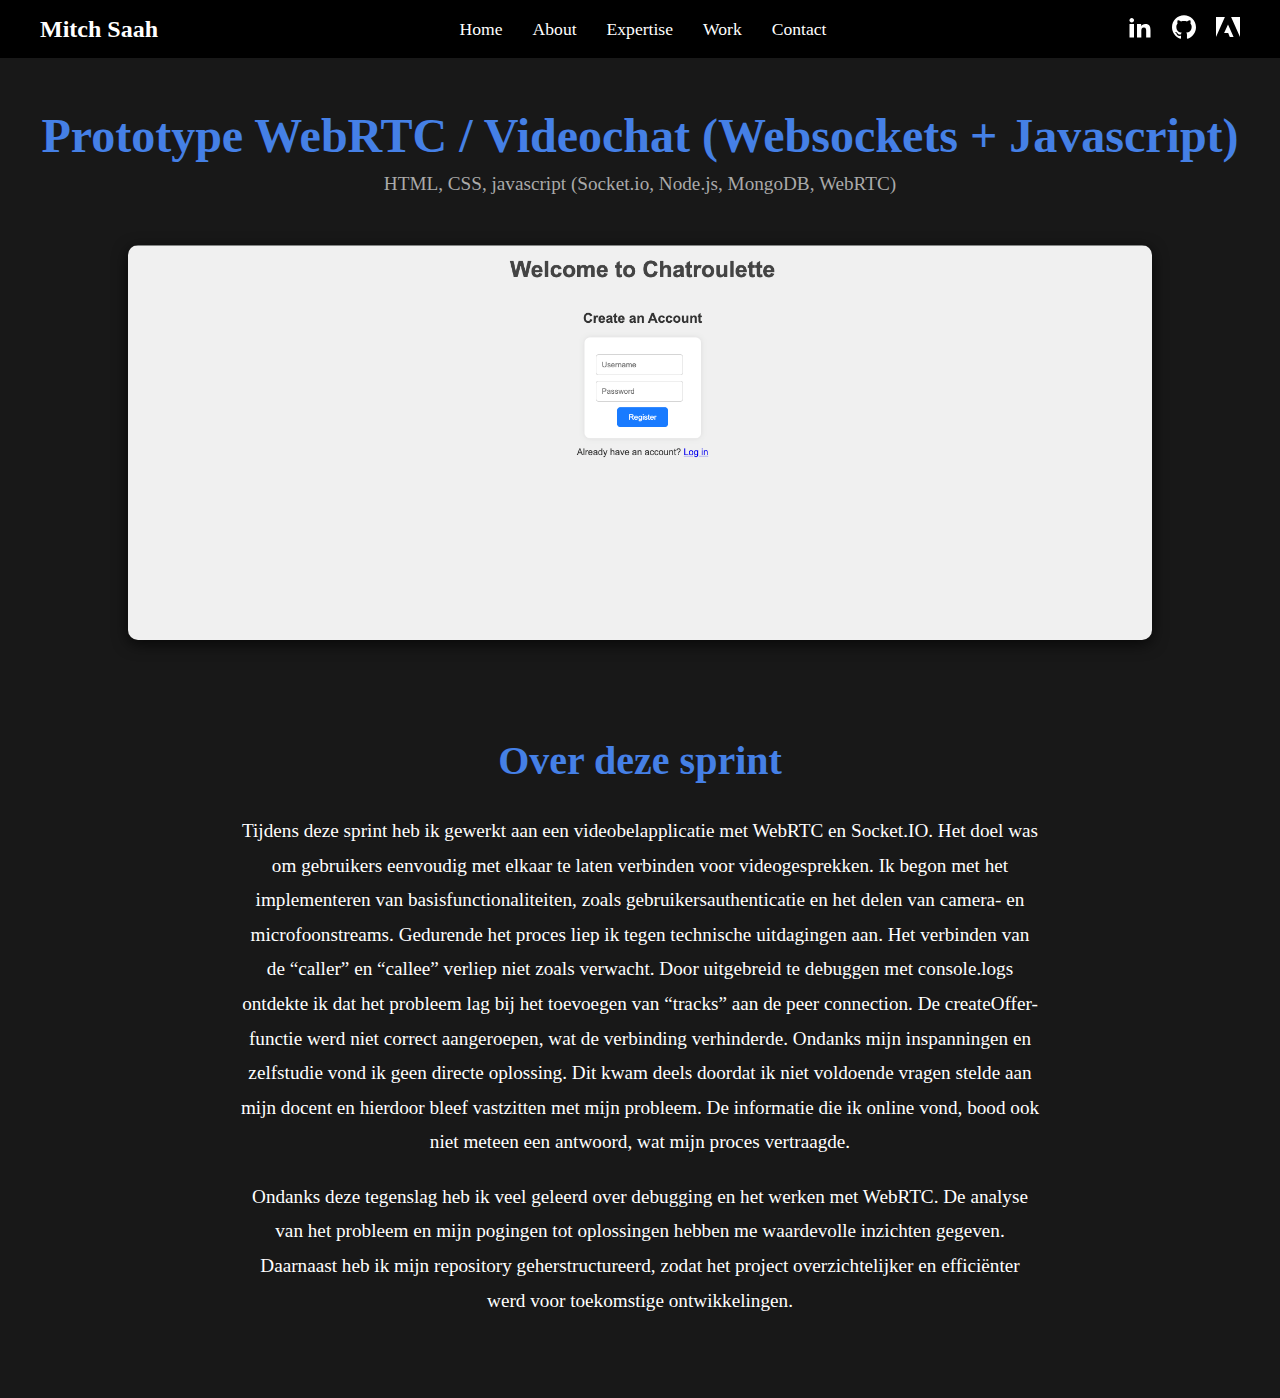
==== html/sprint1.html @ 6415e382 "Added sprint1.html with styling" ====
<!DOCTYPE html>
<html lang="nl">
<head>
  <meta charset="UTF-8">
  <meta name="viewport" content="width=device-width, initial-scale=1.0">
  <title>Sprint 1 - Videobelapplicatie</title>
  <link rel="stylesheet" href="/styles/style.css">
</head>
<body>
    <nav class="navbar">
        <!-- Logo/Name -->
        <div class="logo">
          <h1>Mitch Saah</h1>
        </div>
  
        <!-- Center Navigation Links -->
        <ul class="nav-links">
          <li><a href="#home">Home</a></li>
          <li><a href="#about">About</a></li>
          <li><a href="#Expertise">Expertise</a></li>
          <li><a href="#work">Work</a></li>
          <li><a href="#contact">Contact</a></li>
        </ul>
  
        <!-- Social Media Links -->
        <div class="social-links">
          <a href="https://www.linkedin.com/in/mitch-saah-420644205/" target="_blank" class="social-icon">
            <svg version="1.1" xmlns="http://www.w3.org/2000/svg" width="32" height="32" viewBox="0 0 32 32">
                <path d="M12 12h5.535v2.837h0.079c0.77-1.381 2.655-2.837 5.464-2.837 5.842 0 6.922 3.637 6.922 8.367v9.633h-5.769v-8.54c0-2.037-0.042-4.657-3.001-4.657-3.005 0-3.463 2.218-3.463 4.509v8.688h-5.767v-18z"></path>
                <path d="M2 12h6v18h-6v-18z"></path>
                <path d="M8 7c0 1.657-1.343 3-3 3s-3-1.343-3-3c0-1.657 1.343-3 3-3s3 1.343 3 3z"></path>
                </svg>
          </a>
          <a href="https://github.com/mitchsaah" target="_blank" class="social-icon">
            <svg version="1.1" xmlns="http://www.w3.org/2000/svg" width="32" height="32" viewBox="0 0 32 32">
                <path d="M16 0.395c-8.836 0-16 7.163-16 16 0 7.069 4.585 13.067 10.942 15.182 0.8 0.148 1.094-0.347 1.094-0.77 0-0.381-0.015-1.642-0.022-2.979-4.452 0.968-5.391-1.888-5.391-1.888-0.728-1.849-1.776-2.341-1.776-2.341-1.452-0.993 0.11-0.973 0.11-0.973 1.606 0.113 2.452 1.649 2.452 1.649 1.427 2.446 3.743 1.739 4.656 1.33 0.143-1.034 0.558-1.74 1.016-2.14-3.554-0.404-7.29-1.777-7.29-7.907 0-1.747 0.625-3.174 1.649-4.295-0.166-0.403-0.714-2.030 0.155-4.234 0 0 1.344-0.43 4.401 1.64 1.276-0.355 2.645-0.532 4.005-0.539 1.359 0.006 2.729 0.184 4.008 0.539 3.054-2.070 4.395-1.64 4.395-1.64 0.871 2.204 0.323 3.831 0.157 4.234 1.026 1.12 1.647 2.548 1.647 4.295 0 6.145-3.743 7.498-7.306 7.895 0.574 0.497 1.085 1.47 1.085 2.963 0 2.141-0.019 3.864-0.019 4.391 0 0.426 0.288 0.925 1.099 0.768 6.354-2.118 10.933-8.113 10.933-15.18 0-8.837-7.164-16-16-16z"></path>
                </svg>
          </a>
            <a href="https://mitchsaah.myportfolio.com" target="_blank" class="social-icon">
                <svg version="1.1" xmlns="http://www.w3.org/2000/svg" width="32" height="32" viewBox="0 0 32 32">
                    <path fill="#f00" d="M20.133 2.667h11.867v26.667zM11.867 2.667h-11.867v26.667zM16 12.533l7.467 16.8h-5.067l-2.133-5.333h-5.467z"></path>
                </svg>
          </a>
        </div>
    </nav>

  <!-- Sprint Header -->
  <section class="sprint-header">
    <h1>Prototype WebRTC / Videochat (Websockets + Javascript)</h1>
    <p>
      HTML, CSS, javascript (Socket.io, Node.js, MongoDB, WebRTC)
    </p>
    <p>
    </p>
    
  </section>
  <!-- Image Section -->
  <section class="photo-section">
    <img src="/img/sprint1-content/Screenshot 2024-12-10 at 20.08.22.png" alt="Sprint 1 Project" class="photo">
  </section>

  <!-- Concept Section -->
  <section class="concept-section">
    <h2>Over deze sprint</h2>
    <p>
        Tijdens deze sprint heb ik gewerkt aan een videobelapplicatie met WebRTC en Socket.IO. Het doel was om gebruikers eenvoudig met elkaar te laten verbinden voor videogesprekken. Ik begon met het implementeren van basisfunctionaliteiten, zoals gebruikersauthenticatie en het delen van camera- en microfoonstreams.
        Gedurende het proces liep ik tegen technische uitdagingen aan. Het verbinden van de “caller” en “callee” verliep niet zoals verwacht. Door uitgebreid te debuggen met console.logs ontdekte ik dat het probleem lag bij het toevoegen van “tracks” aan de peer connection. De createOffer-functie werd niet correct aangeroepen, wat de verbinding verhinderde. Ondanks mijn inspanningen en zelfstudie vond ik geen directe oplossing. Dit kwam deels doordat ik niet voldoende vragen stelde aan mijn docent en hierdoor bleef vastzitten met mijn probleem. De informatie die ik online vond, bood ook niet meteen een antwoord, wat mijn proces vertraagde.
    </p>
    <p>
        Ondanks deze tegenslag heb ik veel geleerd over debugging en het werken met WebRTC. De analyse van het probleem en mijn pogingen tot oplossingen hebben me waardevolle inzichten gegeven. Daarnaast heb ik mijn repository geherstructureerd, zodat het project overzichtelijker en efficiënter werd voor toekomstige ontwikkelingen.
    </p>
  </section>
</body>
</html>
---- styles/style.css ----
/* General Reset */
body, h1, ul, li, a {
    margin: 0;
    padding: 0;
    font-family: "Poppins";
    text-decoration: none;
    list-style: none;
}
  
body {
    background-color: #181818;
    color: white;
}
  
/* Navbar Container */
.navbar {
     display: flex;
    align-items: center;
    justify-content: space-between;
    padding: 15px 40px;
    background-color: #000;
 }
  
/* Logo */
.logo h1 {
    font-size: 1.5em;
    color: white;
}
  
/* Navigation Links */
  .nav-links {
    display: flex;
    gap: 30px;
}
  
.nav-links li {
    list-style: none;
}
  
.nav-links a {
     color: white;
    font-size: 1.1em;
    transition: color 0.3s;
}
  
.nav-links a:hover {
    color: #00aced;
}
  
/* Social Links */
.social-links {
    display: flex;
    gap: 20px;
    align-items: center;
  }
  
  .social-icon svg {
    width: 24px; 
    height: 24px; 
  }
  
  .social-icon svg path {
    fill: white; 
    transition: fill 0.3s ease; 
  }
  
  .social-icon:hover svg path {
    fill: #00aced;
}

/* Header Section */
.header {
    display: flex;
    justify-content: space-between;
    align-items: center;
    background-color: #000000;
    background-image: url("data:image/svg+xml,%3Csvg xmlns='http://www.w3.org/2000/svg' width='250' height='30' viewBox='0 0 1000 120'%3E%3Cg fill='none' stroke='%23222' stroke-width='10' %3E%3Cpath d='M-500 75c0 0 125-30 250-30S0 75 0 75s125 30 250 30s250-30 250-30s125-30 250-30s250 30 250 30s125 30 250 30s250-30 250-30'/%3E%3Cpath d='M-500 45c0 0 125-30 250-30S0 45 0 45s125 30 250 30s250-30 250-30s125-30 250-30s250 30 250 30s125 30 250 30s250-30 250-30'/%3E%3Cpath d='M-500 105c0 0 125-30 250-30S0 105 0 105s125 30 250 30s250-30 250-30s125-30 250-30s250 30 250 30s125 30 250 30s250-30 250-30'/%3E%3Cpath d='M-500 15c0 0 125-30 250-30S0 15 0 15s125 30 250 30s250-30 250-30s125-30 250-30s250 30 250 30s125 30 250 30s250-30 250-30'/%3E%3Cpath d='M-500-15c0 0 125-30 250-30S0-15 0-15s125 30 250 30s250-30 250-30s125-30 250-30s250 30 250 30s125 30 250 30s250-30 250-30'/%3E%3Cpath d='M-500 135c0 0 125-30 250-30S0 135 0 135s125 30 250 30s250-30 250-30s125-30 250-30s250 30 250 30s125 30 250 30s250-30 250-30'/%3E%3C/g%3E%3C/svg%3E");
    padding: 60px 40px;
}
  
.header-content {
    display: flex;
    justify-content: space-between;
    align-items: center;
    width: 100%;
}
  
.header-text {
    max-width: 50%;
    margin-top: -20px; 
}
  
.header-text h1 {
    font-size: 4em; 
    line-height: 1.2;
    color: white;
    font-weight: bold;
}
  
.header-text h2 {
    font-size: 1.8em; 
    color: #aaa;
    margin-top: 10px;
}
  
.header-text p {
    margin-top: 15px;
    font-size: 1.2em;
    line-height: 1.5;
    color: #bbb;
}
  
.btn {
    display: inline-block;
    margin-top: 20px;
    padding: 10px 20px;
    background-color: #4580e6; 
    color: white;
    font-size: 1em;
    border-radius: 25px;
    text-align: center;
}
  
.btn:hover {
    background-color: #00aced;
    transition: 0.2s;
}
  
.header-image {
    max-width: 35%;
}
  
.header-image img {
    max-width: 100%;
    border-radius: 15px;
    object-fit: cover;
}

/* About Section */
.about {
    display: flex;
    justify-content: space-between; 
    align-items: flex-start; 
    padding: 60px 40px;
    gap: 5%;
}
  
.about-image {
    flex: 0.4; 
    max-width: 34.5%; 
}
  
.about-image img {
    margin-top: 7%;
    width: 100%;
    height: auto;
    border-radius: 15px; 
}
  
.about-content {
    flex: 0.6; 
    max-width: 60%;
    display: flex;
    flex-direction: column;
}
  
.about-content h2 {
    font-size: 2.5em; 
    margin-bottom: 20px;
    color: #4580e6; 
}
  
.about-content p {
    font-size: 1.2em;
    line-height: 1.6;
    margin-bottom: 30px;
}
  
/* Sprints Section */
.sprints h3 {
    font-size: 1.8em;
    margin-bottom: 20px;
}
  
.sprint-card {
    display: flex;
    align-items: center;
    padding: 6px 15px; 
    background: #222; 
    border-radius: 8px; 
    margin-bottom: 10px; 
}
  
.sprint-card .sprint-number {
    font-size: 1em; 
    font-weight: bold;
    color: #4580e6; 
    min-width: 80px; 
}
  
.sprint-card .details h4 {
    margin-bottom: 5px;
}
  
.sprint-card .details p {
    font-size: 0.9em; 
}

/* Expertise Section */
.expertise-section {
    padding: 100px 50px; 
    text-align: center;
}
  
.expertise-title {
    font-size: 3.5em; 
    font-weight: bold;
    color: #4580e6;
}
  
.expertise-container {
    display: flex;
    justify-content: center;
    align-items: center;
    gap: 60px; 
}
  
.expertise-column {
    display: flex;
    flex-direction: column;
    gap: 40px; 
}
  
.expertise-card {
    position: relative;
    background-color: #000000;
    background-image: url("data:image/svg+xml,%3Csvg xmlns='http://www.w3.org/2000/svg' width='250' height='30' viewBox='0 0 1000 120'%3E%3Cg fill='none' stroke='%23222' stroke-width='10' %3E%3Cpath d='M-500 75c0 0 125-30 250-30S0 75 0 75s125 30 250 30s250-30 250-30s125-30 250-30s250 30 250 30s125 30 250 30s250-30 250-30'/%3E%3Cpath d='M-500 45c0 0 125-30 250-30S0 45 0 45s125 30 250 30s250-30 250-30s125-30 250-30s250 30 250 30s125 30 250 30s250-30 250-30'/%3E%3Cpath d='M-500 105c0 0 125-30 250-30S0 105 0 105s125 30 250 30s250-30 250-30s125-30 250-30s250 30 250 30s125 30 250 30s250-30 250-30'/%3E%3Cpath d='M-500 15c0 0 125-30 250-30S0 15 0 15s125 30 250 30s250-30 250-30s125-30 250-30s250 30 250 30s125 30 250 30s250-30 250-30'/%3E%3Cpath d='M-500-15c0 0 125-30 250-30S0-15 0-15s125 30 250 30s250-30 250-30s125-30 250-30s250 30 250 30s125 30 250 30s250-30 250-30'/%3E%3Cpath d='M-500 135c0 0 125-30 250-30S0 135 0 135s125 30 250 30s250-30 250-30s125-30 250-30s250 30 250 30s125 30 250 30s250-30 250-30'/%3E%3C/g%3E%3C/svg%3E");    border-radius: 15px;
    height: 300px; 
    width: 610px; 
    display: flex;
    align-items: center;
    justify-content: center;
    overflow: hidden;
    cursor: pointer;
}
  
.expertise-card:hover {
    transform: scale(1.1); 
    box-shadow: 0 10px 25px rgba(0, 0, 0, 0.8);
    transition: 0.3s ease;
}
  
/* Expertise Overlay */
.expertise-overlay {
    position: absolute;
    inset: 0; 
    background: rgba(0, 0, 0, 0.85); 
    opacity: 0; 
    transition: opacity 0.4s ease-in-out; 
    display: flex;
    align-items: center;
    justify-content: center;
}
  
.expertise-overlay span {
    font-size: 2em; 
    font-weight: bold;
}
  
.expertise-card:hover .expertise-overlay {
    opacity: 1; 
}
  
.expertise-card h3 {
    position: relative;
    z-index: 2; 
    font-size: 1.5em; 
    font-weight: bold;
    text-align: center;
}
  
.expertise-card:hover h3 {
    visibility: hidden; 
}
  
/* Expertise Image */
.expertise-image {
    border-radius: 15px;
    overflow: hidden;
    height: 650px; 
    width: 600px; 
    display: flex;
    justify-content: center;
    align-items: center;
}
  
.expertise-image img {
    width: 100%;
    height: 100%;
    object-fit: cover;
}

/* Work Section */
.work-section {
    background-color: #181818;
    padding: 80px 50px;
    text-align: center;
  }
  
  .work-title {
    font-size: 3.5em;
    font-weight: bold;
    color: #4580e6;
    margin-bottom: 50px;
  }
  
  .work-container {
    display: grid;
    grid-template-columns: repeat(auto-fit, minmax(300px, 1fr));
    gap: 30px;
    justify-items: center;
  }
  
  .work-card {
    text-decoration: none;
    color: inherit;
    border-radius: 15px;
    overflow: hidden;
    box-shadow: 0 6px 15px rgba(0, 0, 0, 0.5);
    transition: transform 0.3s ease, box-shadow 0.3s ease;
    display: flex;
    flex-direction: column;
    align-items: center;
  }
  
  .work-card:hover {
    transform: scale(1.05);
    box-shadow: 0 10px 25px rgba(0, 0, 0, 0.8);
  }
  
  .work-image img {
    width: 100%;
    height: auto;
    display: block;
  }
  
  .work-card h3 {
    margin: 15px 0 5px 0; 
    font-size: 1.8em;
    font-weight: bold;
    text-align: center;
  }
  
  .work-card p {
    font-size: 1em; 
    color: #bbb; 
    text-align: center;
    margin: 0 15px 20px 15px;
    line-height: 1.5;
  }

  /* Sprint Header */
  .sprint-header {
    text-align: center;
    padding: 50px 20px;
  }
  
  .sprint-header h1 {
    font-size: 3em;
    margin-bottom: 10px;
    color: #4580e6;
  }
  
  .sprint-header p {
    font-size: 1.2em;
    max-width: 800px;
    margin: 0 auto;
    color: #aaa;
  }
  
  /* Photo Section */
  .photo-section {
    text-align: center;
  }
  
  .photo {
    max-width: 80%;
    height: auto;
    border-radius: 10px;
    box-shadow: 0 4px 15px rgba(0, 0, 0, 0.7);
    margin: auto;
  }
  
  /* Concept Section */
  .concept-section {
    padding: 60px 20px;
    text-align: center;
  }
  
  .concept-section h2 {
    font-size: 2.5em;
    margin-bottom: 30px;
    color: #4580e6;
  }
  
  .concept-section p {
    font-size: 1.2em;
    max-width: 800px;
    margin: 0 auto 20px;
    line-height: 1.8;
  }
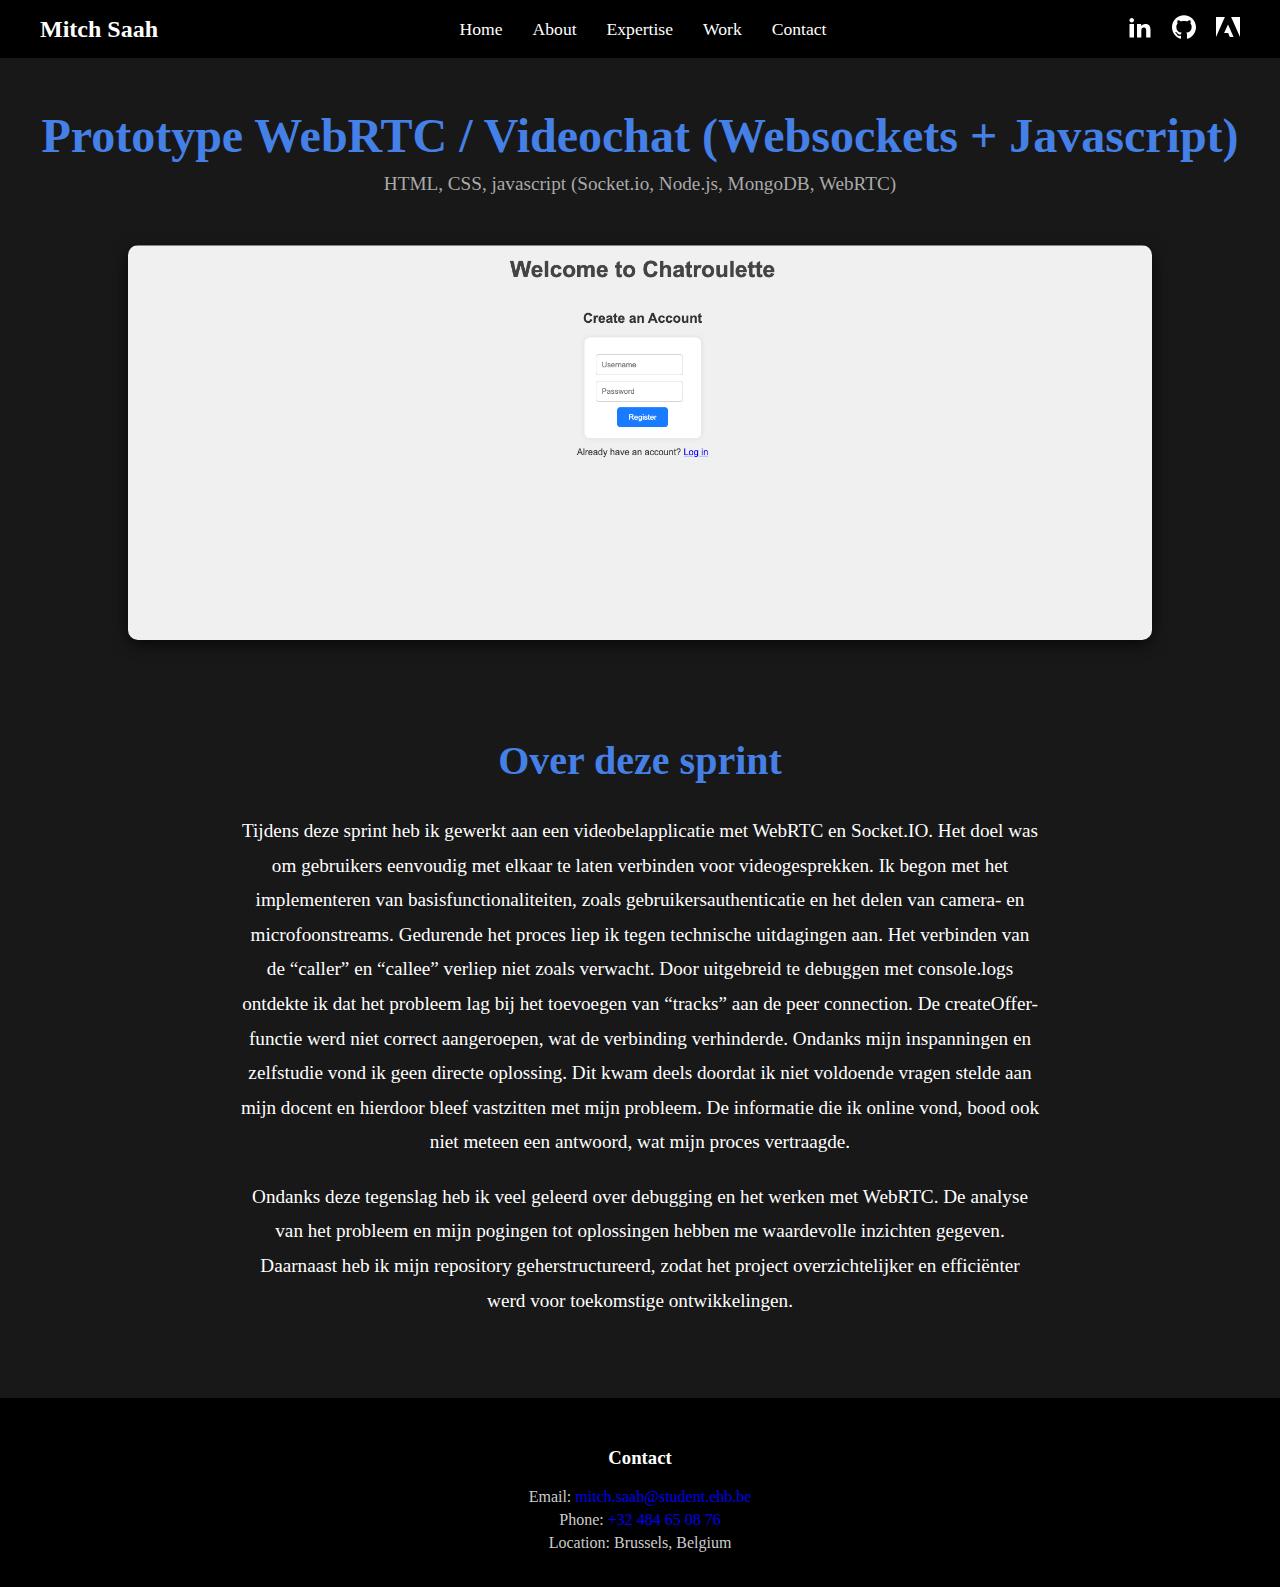
==== commit 0e177205: "Added a footer to all pages" ====
--- a/html/sprint1.html
+++ b/html/sprint1.html
@@ -71,4 +71,15 @@
     </p>
   </section>
 </body>
+<footer id="footer">
+  <div class="footer-container">
+    <!-- Contact Information -->
+    <div class="footer-contact">
+      <h3>Contact</h3>
+      <p>Email: <a href="mailto:mitch.saah@student.ehb.be">mitch.saah@student.ehb.be</a></p>
+      <p>Phone: <a href="tel:+32 484 65 08 76">+32 484 65 08 76</a></p>
+      <p>Location: Brussels, Belgium</p>
+    </div>
+  </div>
+</footer>
 </html>--- a/styles/style.css
+++ b/styles/style.css
@@ -408,4 +408,69 @@
     max-width: 800px;
     margin: 0 auto 20px;
     line-height: 1.8;
-  }+  }
+
+
+/* SPRINT 2*/
+/* Photo Gallery */
+.gallery-grid {
+    display: flex;
+    gap: 30px; 
+    justify-content: center;
+}
+  
+.gallery-grid img {
+    width: 100%;
+    max-width: 550px; 
+    height: auto;
+    border-radius: 10px;
+    transition: transform 0.3s ease, box-shadow 0.3s ease;
+}
+  
+.gallery-grid img:hover {
+    transform: scale(1.05); 
+}
+
+/* Sprint 3 Specific Gallery */
+  .sprint3-grid {
+    display: flex;
+    justify-content: center;
+    gap: 50px; 
+  }
+  
+  .sprint3-grid img {
+    width: 300px; 
+    height: 600px; 
+    object-fit: cover; 
+    border-radius: 20px; 
+    transition: transform 0.3s ease;
+  }
+  
+  .sprint3-grid img:hover {
+    transform: scale(1.05); /* Subtle zoom effect */
+  }
+
+  /* Footer Styles */
+  #footer {
+    background-color: #000; 
+    padding: 30px 10px;
+    text-align: center;
+  }
+  
+#footer-container {
+    display: flex;
+    flex-direction: column;
+    gap: 20px; 
+  }
+  
+#footer p, .footer a {
+    font-size: 1em;
+    color: #ccc;
+    text-decoration: none;
+    margin: 5px 0;
+  }
+  
+#footer a:hover {
+    color: #4580e6; 
+    transition: 0.2s;
+}